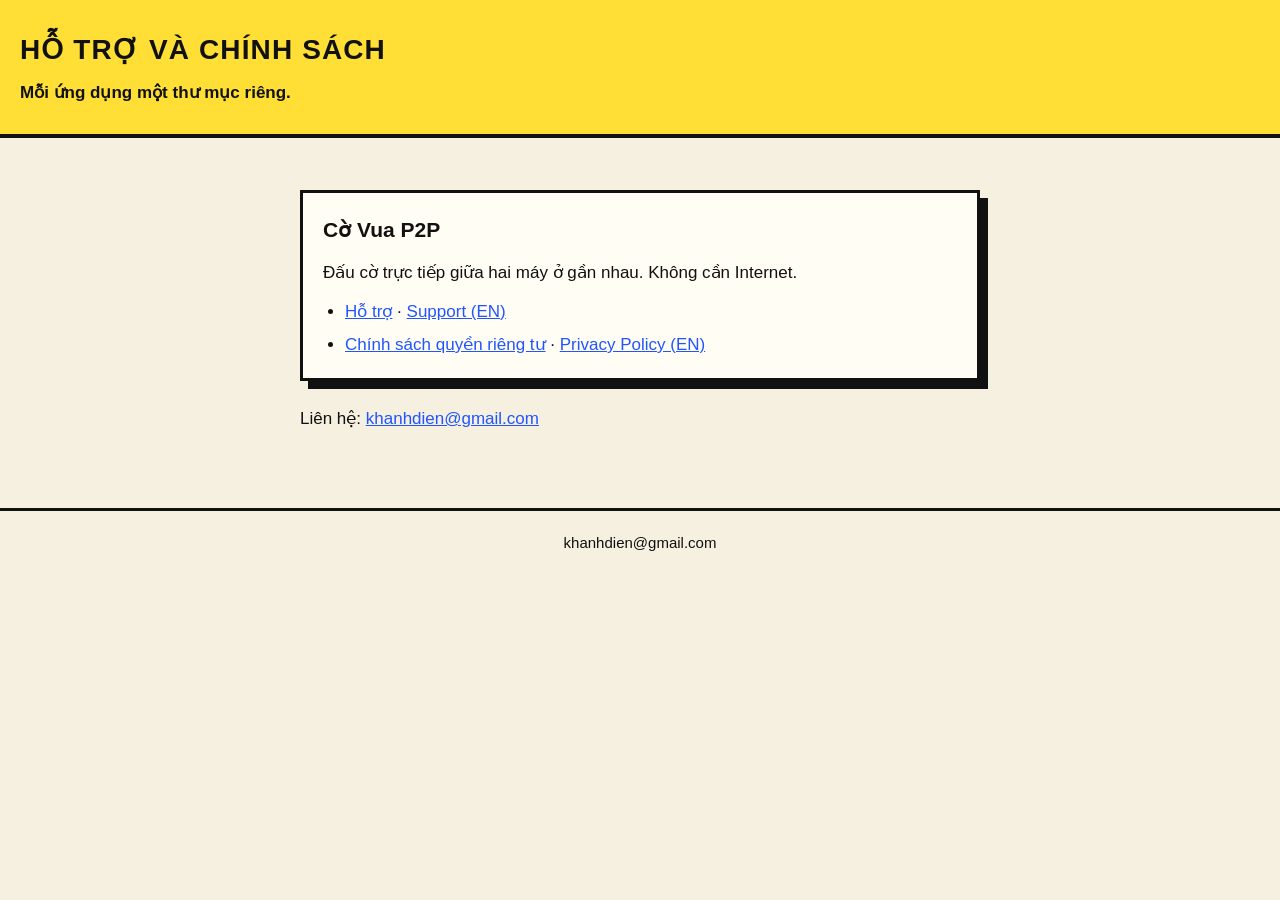
==== index.html @ a3036e02 "create files" ====
<!DOCTYPE html>
<html lang="vi">
<head>
<meta charset="utf-8">
<meta name="viewport" content="width=device-width, initial-scale=1">
<title>Hỗ trợ và chính sách ứng dụng</title>
<meta name="description" content="Trang hỗ trợ và chính sách quyền riêng tư cho các ứng dụng của Dien Nguyen.">
<link rel="stylesheet" href="assets/style.css">
</head>
<body>

<header>
  <h1>Hỗ trợ và chính sách</h1>
  <p>Mỗi ứng dụng một thư mục riêng.</p>
</header>

<main>

<div class="card">
  <h2>Cờ Vua P2P</h2>
  <p>Đấu cờ trực tiếp giữa hai máy ở gần nhau. Không cần Internet.</p>
  <ul>
    <li><a href="chess-p2p/support.html">Hỗ trợ</a> ·
        <a href="chess-p2p/support-en.html">Support (EN)</a></li>
    <li><a href="chess-p2p/privacy.html">Chính sách quyền riêng tư</a> ·
        <a href="chess-p2p/privacy-en.html">Privacy Policy (EN)</a></li>
  </ul>
</div>

<p>Liên hệ: <a href="mailto:khanhdien@gmail.com">khanhdien@gmail.com</a></p>

</main>

<footer>
  khanhdien@gmail.com
</footer>

</body>
</html>
---- assets/style.css ----
:root {
  --yellow: #FFDF36;
  --ink: #111111;
  --paper: #FFFDF4;
  --cream: #F5F0DF;
  --blue: #2155FF;
}

* { box-sizing: border-box; }

body {
  margin: 0;
  background: var(--cream);
  color: var(--ink);
  font: 17px/1.6 -apple-system, BlinkMacSystemFont, "Segoe UI", Roboto,
    Helvetica, Arial, sans-serif;
}

header {
  background: var(--yellow);
  border-bottom: 4px solid var(--ink);
  padding: 28px 20px;
}

header p { margin: 6px 0 0; font-weight: 600; }

main { max-width: 720px; margin: 0 auto; padding: 28px 20px 64px; }

h1 {
  margin: 0;
  font-size: 28px;
  letter-spacing: 0.04em;
  text-transform: uppercase;
}

h2 { margin: 36px 0 10px; font-size: 21px; }
h3 { margin: 24px 0 8px; font-size: 18px; }

p, ul, ol { margin: 12px 0; }
ol, ul { padding-left: 22px; }
li { margin: 6px 0; }

a { color: var(--blue); }

.card {
  background: var(--paper);
  border: 3px solid var(--ink);
  box-shadow: 8px 8px 0 var(--ink);
  padding: 20px;
  margin: 24px 0;
}

.card :first-child { margin-top: 0; }
.card :last-child { margin-bottom: 0; }

.updated { font-size: 15px; }

footer {
  border-top: 3px solid var(--ink);
  padding: 20px;
  text-align: center;
  font-size: 15px;
}

@media (max-width: 480px) {
  h1 { font-size: 23px; }
  .card { box-shadow: 5px 5px 0 var(--ink); }
}
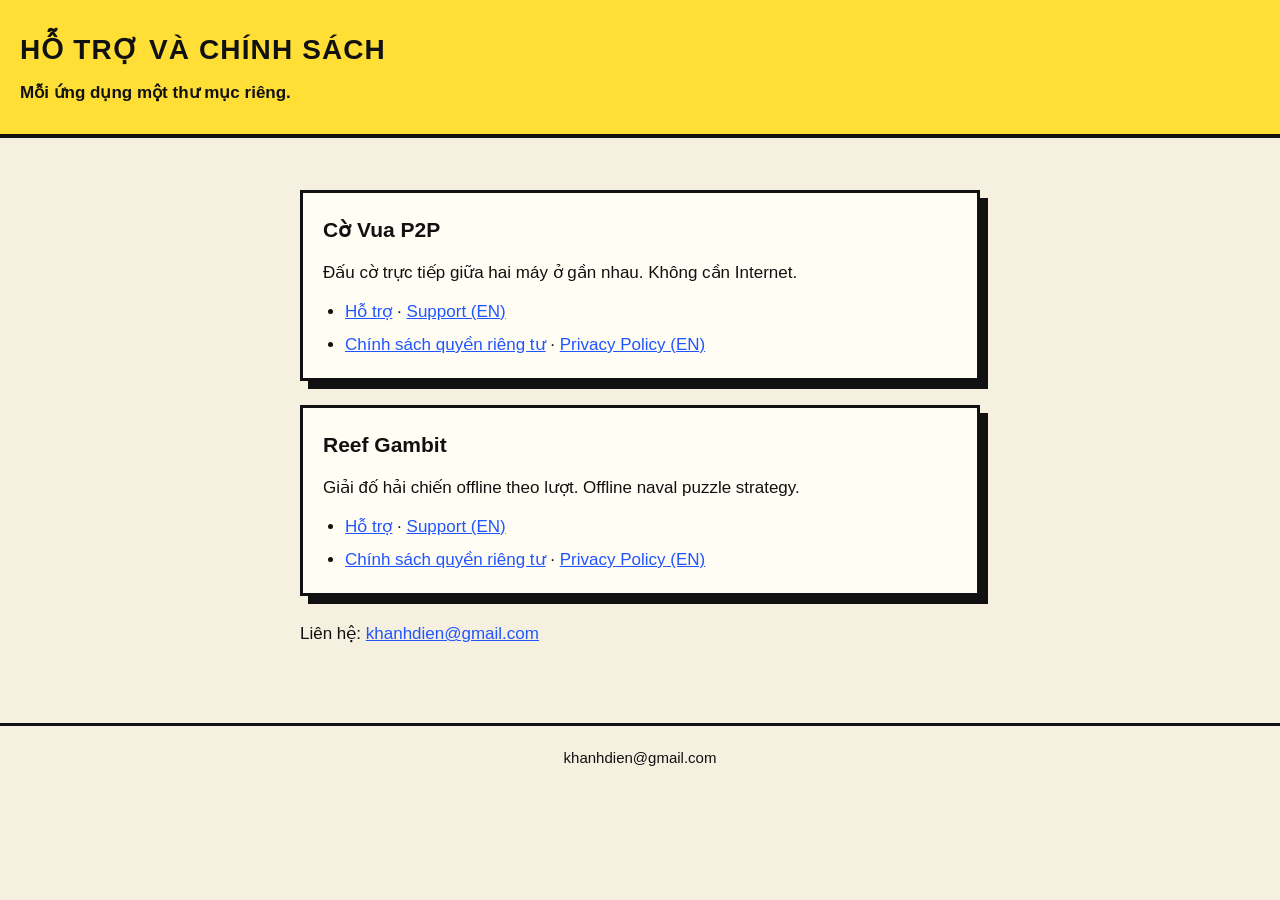
==== commit 89e29f50: "List Reef Gambit privacy and support pages Added a new card section for 'Reef Gambit' with descripti" ====
--- a/index.html
+++ b/index.html
@@ -27,6 +27,8 @@
   </ul>
 </div>
 
+<div class="card"><h2>Reef Gambit</h2><p>Giải đố hải chiến offline theo lượt. Offline naval puzzle strategy.</p><ul><li><a href="reef-gambit/support.html">Hỗ trợ</a> · <a href="reef-gambit/support-en.html">Support (EN)</a></li><li><a href="reef-gambit/privacy.html">Chính sách quyền riêng tư</a> · <a href="reef-gambit/privacy-en.html">Privacy Policy (EN)</a></li></ul></div>
+
 <p>Liên hệ: <a href="mailto:khanhdien@gmail.com">khanhdien@gmail.com</a></p>
 
 </main>
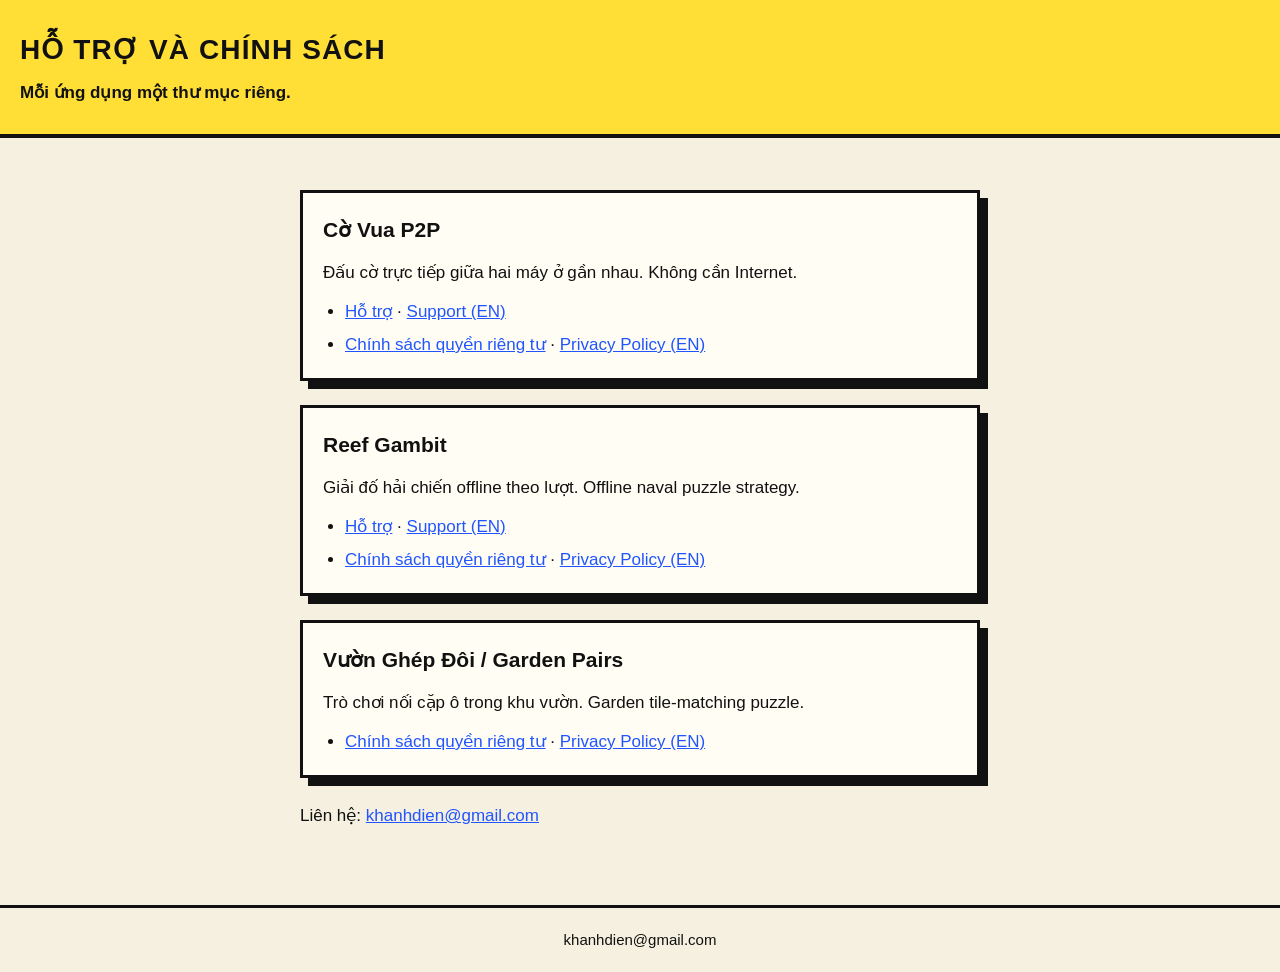
==== commit 9ac38ecd: "Add Garden Pairs privacy policies in English and Vietnamese" ====
--- a/index.html
+++ b/index.html
@@ -29,6 +29,8 @@
 
 <div class="card"><h2>Reef Gambit</h2><p>Giải đố hải chiến offline theo lượt. Offline naval puzzle strategy.</p><ul><li><a href="reef-gambit/support.html">Hỗ trợ</a> · <a href="reef-gambit/support-en.html">Support (EN)</a></li><li><a href="reef-gambit/privacy.html">Chính sách quyền riêng tư</a> · <a href="reef-gambit/privacy-en.html">Privacy Policy (EN)</a></li></ul></div>
 
+<div class="card"><h2>Vườn Ghép Đôi / Garden Pairs</h2><p>Trò chơi nối cặp ô trong khu vườn. Garden tile-matching puzzle.</p><ul><li><a href="garden-pairs/privacy.html">Chính sách quyền riêng tư</a> · <a href="garden-pairs/privacy-en.html">Privacy Policy (EN)</a></li></ul></div>
+
 <p>Liên hệ: <a href="mailto:khanhdien@gmail.com">khanhdien@gmail.com</a></p>
 
 </main>
